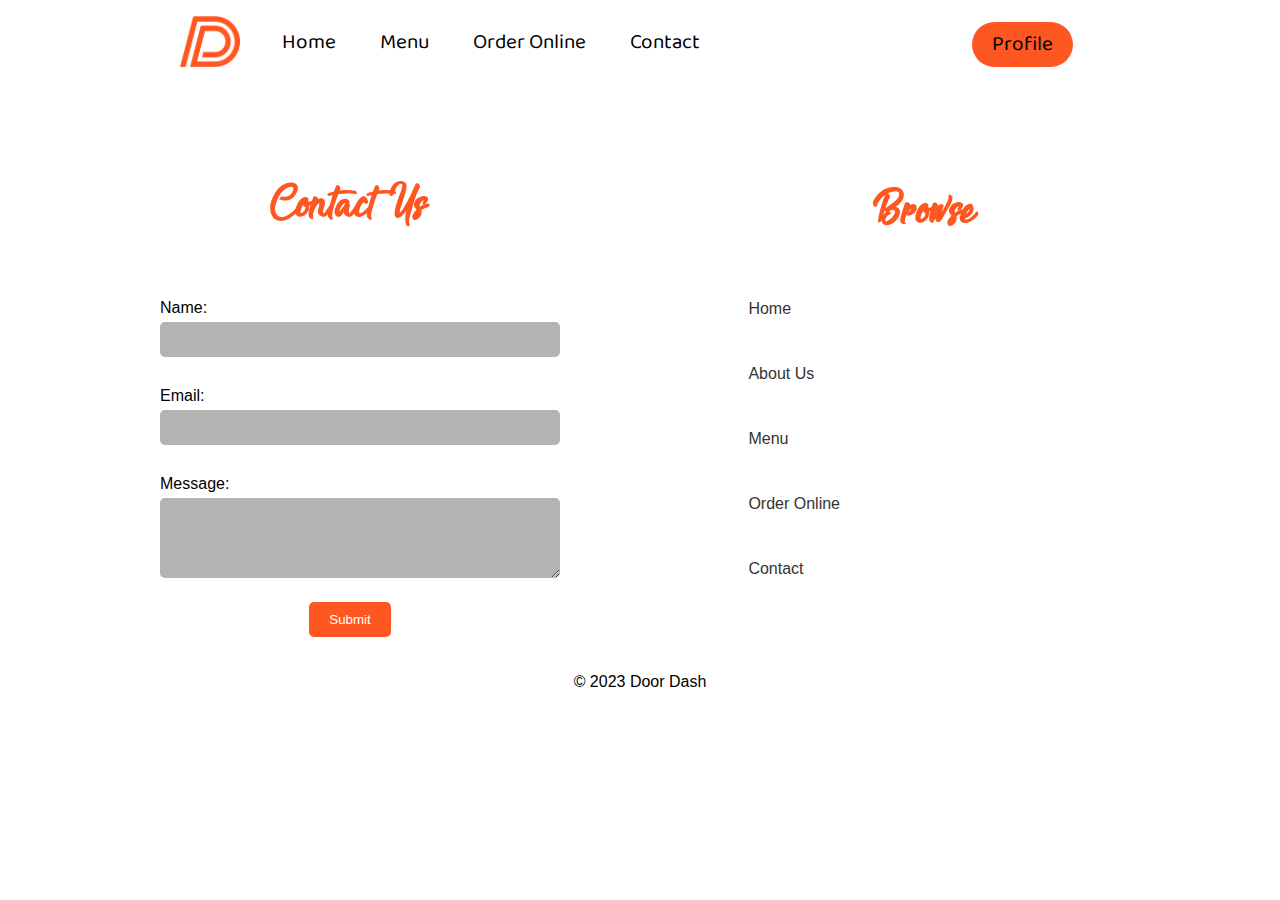
==== product.html @ d6040a44 "waleed has done his work" ====
<!DOCTYPE html>
<html lang="en">
<head>
    <meta charset="UTF-8">
    <meta name="viewport" content="width=device-width, initial-scale=1.0">
    <title>Delivery Details</title>
    <link rel="stylesheet" href="css/product.css">
    <link href="https://fonts.googleapis.com/css2?family=Baloo+Bhai+2:wght@800&display=swap" rel="stylesheet">
</head>

<body class="container">
    <header>
        <nav id = "navbar">
            <ul class="nav-links">
                <a href="#"><img class="logo" src="img/logooo.png"></a>
                <li><a href="#">Home</a></li>
                <li><a href="#">Menu</a></li>
                <li><a href="#">Order Online</a></li>
                <li><a href="#">Contact</a></li>
            </ul> 
            <div class="userprofile"> 
                <button class="btn_profile">Profile</button>
            </div>
        </nav>
    </header>








    <footer class="contact-footer">
        <div class="prevcol">
            <div class="contact-form">
                <h3>Contact Us</h3>
                <form action="#" method="post">
                    <label for="name">Name:</label>
                    <input type="text" id="name" name="name" required>
        
                    <label for="email">Email:</label>
                    <input type="email" id="email" name="email" required>
        
                    <label for="message">Message:</label>
                    <textarea id="message" name="message" rows="4" required></textarea>
        
                    <button type="submit" class="btn">Submit</button>
                </form>
            </div>
            <div class="links">
                <h2>Browse</h2>
                <ul class="footer-links">
                    <li><a href="#">Home</a></li>
                    <li><a href="#">About Us</a></li>
                    <li><a href="#">Menu</a></li>
                    <li><a href="#">Order Online</a></li>
                    <li><a href="#">Contact</a></li>
                </ul>
            </div>
        </div>
        <p>&copy; 2023 Door Dash</p>
    </footer>
</body>
</html>
---- css/product.css ----
/* product.css */


@font-face {
    font-family: 'myfont';
    src: url('./ffont.ttf') format('truetype'); /* TrueType font format */
}

.container {
    max-width: 1000px; /* Adjust as needed */
    margin: 0 auto; /* Center horizontally */
}  


body {
    font-family: Arial, sans-serif;
    margin: 0;
    padding: 0;

}

header {
    background-color: #333;
    color: #fff;
}


/*------------------------FOR LOGO---------------------------------*/

.logo {
    width: 60px;
    height: auto;
    margin-right: 20px;
}

/*------------------------END LOGO---------------------------------*/


/*------------------------FOR NAVBAR---------------------------------*/


#navbar {
    display: flex;
    align-items: center;
    position: sticky;
    top: 0px;
    
}

#navbar::before {
    content: "";
    background-color: #ffffff;
    position: absolute;
    top: 0px;
    left: 0px;
    height: 100%;
    width: 100%;
    z-index: -1;
    opacity: 1;
}


#navbar ul {
    display: flex;
    font-family: "Baloo Bhai 2", cursive;
}

#navbar ul li {
    list-style: none;
    font-size: 1.3rem;
}

#navbar ul li a {
    color: black;
    display: block;
    padding: 10px 22px;
    border-radius: 20px;
    text-decoration: none;
}

#navbar ul li a:hover {
    color: #ff5722;
    background-color: white;
}


/*-----------------END NAVBAR--------------------*/


/*-------------------Profile BUTTON----------------------*/

.btn_profile {
    padding: 6px 20px;
    border: 0px solid white;
    background-color: #ff5722;
    color: black;
    margin-top: -2px;
    margin-left: 250px;
    font-size: 1.3rem;
    font-family: "Baloo Bhai 2", cursive;
    border-radius: 30px;
    cursor: pointer;
    transition: all .2s ease-in-out;
}

.btn_profile:hover{
    background-color: black;
    color: #ff5722;
}


/*-------------------END BUTTON----------------------*/















/*-------------------------------FOR FOOTER---------------------------------------*/

.contact-footer {
    color: black;
    padding: 0px;
    text-align: center;
}

.prevcol {
    display: flex;
    align-items: center;
    justify-content: space-between;
}

.contact-form {
    min-width: 380px;
    margin: 0;
    padding: 20px;
    border-radius: 5px;
}

.contact-form h3 {
    font-family: "myfont";
    font-size: 60px;
    color: #ff5722;
}

.contact-form form label {
    display: block;
    margin-top: 10px;
    margin-bottom: 5px;
    text-align: left;
}

.contact-form form input,
.contact-form form textarea {
    width: 100%;
    padding: 10px;
    margin-bottom: 20px;
    border: none;
    background-color: rgb(179, 179, 179);
    color: #fff;
    border-radius: 5px;
}

.contact-form form button {
    padding: 10px 20px;
    background-color: #ff5722;
    color: #fff;
    border: none;
    border-radius: 5px;
}


.links {
    display: inline;
    padding:0px;
}

.footer-links {
    list-style: none;
    padding: 0;
    text-align: left;
}

.footer-links li {
    margin: 37px;
    margin-right: 300px;
}

.footer-links a {
    display: block;
    text-decoration: none;
    color: #333;
    padding: 5px 0;
}

.footer-links a:hover {
    color: #ff5722;
}

.links h2 {
    font-family: "myfont";
    font-size: 60px;
    color: #ff5722;
}



/*-------------------------------END FOOTER---------------------------------------*/
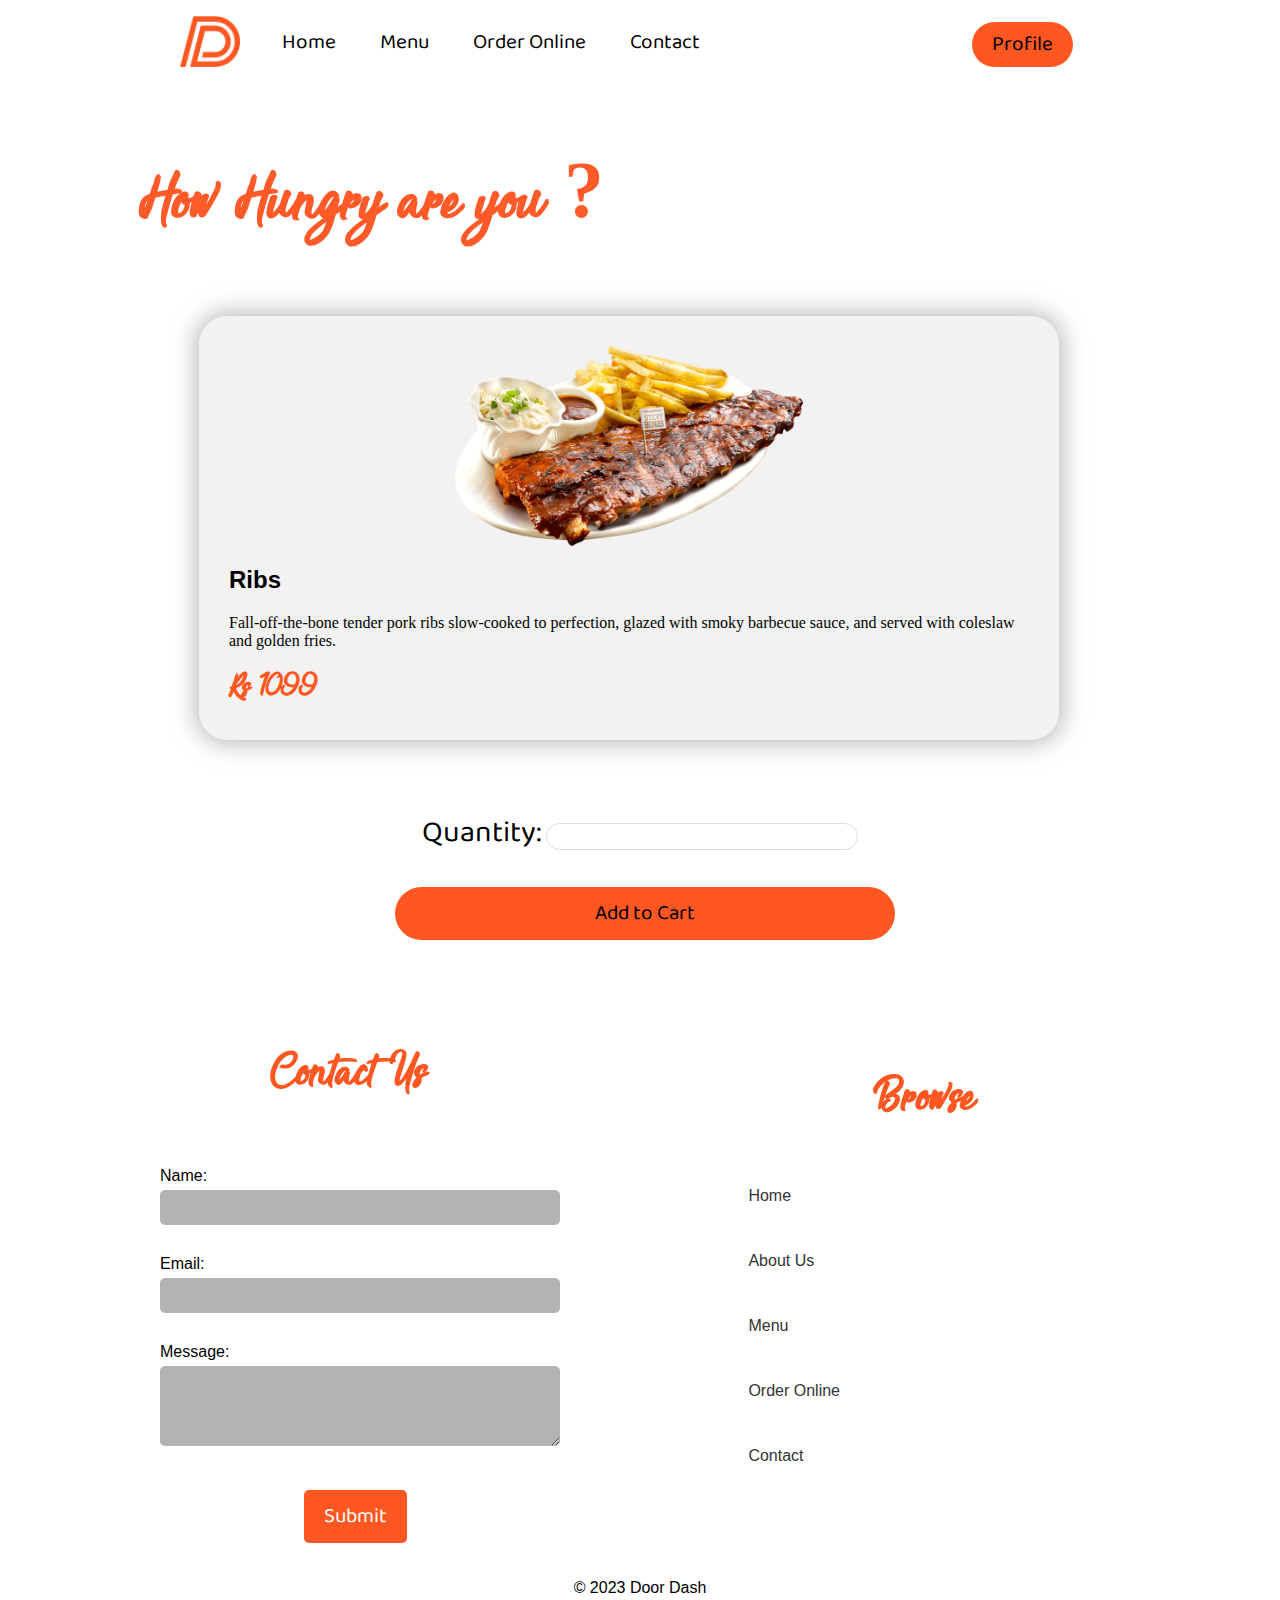
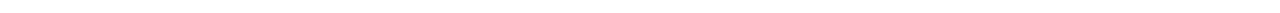
==== commit e9c1c6d7: "product done" ====
--- a/product.html
+++ b/product.html
@@ -24,9 +24,41 @@
         </nav>
     </header>
 
+    <div class="hungryheading">
+        <h1>How Hungry are you ? </h1>
+    </div>
 
 
 
+
+    <section id="product-container">
+        <div id="product">
+            <a href="product.html">
+                <div class="box">
+                    <img src="img/ribs.png" alt="">
+                    <h2 class="h-secondary center">Ribs</h2>
+                    <p class="center">Fall-off-the-bone tender pork ribs slow-cooked to perfection, 
+                        glazed with smoky barbecue sauce, and served with coleslaw and golden fries.
+                    </p>
+                    <div class="price">Rs 1099</div>
+                </div>
+            </a>
+        </div>
+
+
+    </section>
+
+    <section id="buy-items">
+
+        <div id="quantity">
+            <label for="quantity">Quantity:</label>
+            <input type="number" id="quantity" name="quantity" min="1" max="10" required>
+        <div id="items">
+            <a href="checkout.html">
+                <button class="btn">Add to Cart</button>
+            </a>
+        </div>
+    </section>
 
 
 
--- a/css/product.css
+++ b/css/product.css
@@ -84,7 +84,161 @@
 }
 
 
+.btn_profile {
+    padding: 6px 20px;
+    border: 0px solid white;
+    background-color: #ff5722;
+    color: black;
+    margin-top: -2px;
+    margin-left: 250px;
+    font-size: 1.3rem;
+    font-family: "Baloo Bhai 2", cursive;
+    border-radius: 30px;
+    cursor: pointer;
+    transition: all .2s ease-in-out;
+}
+
+.btn_profile:hover{
+    background-color: black;
+    color: #ff5722;
+}
+
+
+
 /*-----------------END NAVBAR--------------------*/
+
+/*-------------------FOR HOW HUNGRY----------------------*/
+.hungryheading {
+    color: #ff5a28;
+    text-align: left;
+    font-family: "myfont";
+    /* padding: 40px; */
+    font-size: 40px;
+}
+/*-------------------END HOW HUNGRY----------------------*/
+
+
+/*-------------------FOR PRODUCT----------------------*/
+
+.h-menu{
+    margin-top: 100px;
+    font-family: "myfont";
+    font-size: 60px;
+    color: #ff5722;
+    text-align: center;
+}
+
+#product-container a {
+    text-decoration: none;
+}
+#product {
+    margin: 34px;
+    display: flex;
+}
+
+#product .box {
+    width: 800px;
+    padding: 30px;
+    margin: 15px 25px;
+    border-radius: 28px;
+    background: #f2f2f2;
+    justify-content: space-evenly;
+    box-shadow: 0 0 25px 3px rgba(158, 158, 158, 0.75);
+    transition: all .3s ease-in-out;
+}
+
+#product .box:hover {
+    transform: scale(1.05);
+}
+
+#product .box img {
+    display: block;
+    /* justify-content: center; */
+    /* flex-wrap: wrap; */
+    /* align-items: center; */
+    margin: auto;
+    height: 200px;
+    /* width: 100px; */
+    /* object-fit: fill; */
+    /* no-repeat center center/cover; */
+}
+
+#product .box h2 {
+    color: black;
+}
+
+#product .box p {
+    font-family: "Bree Serif", serif;
+    color: black;
+}
+
+.price{
+    font-family: "myfont";
+    font-size: 40px;
+    font-weight: bold;
+    color: #ff5722;
+}
+/*------------------END PRODUCT----------------------*/
+
+
+/*-------------------FOR Quantity----------------------*/
+
+
+/* Style the buy-items section */
+#buy-items {
+    /* background-color: #f5f5f5; */
+    padding: 20px;
+    /* border: 1px solid #ddd; */
+    border-radius: 5px;
+    text-align: center;
+}
+
+
+/* Style the quantity label */
+#quantity label {
+    /* font-family: "myfont"; */
+    font-family: "Baloo Bhai 2", cursive;
+    font-size: 30px;
+    
+}
+
+/* Style the quantity input */
+#quantity input[type="number"] {
+    width: 300px;
+    padding: 5px;
+    border: 1px solid #ddd;
+    border-radius: 50px;
+}
+
+/* Style the items section */
+#items {
+    margin-top: 10px;
+}
+
+/* Style the Add to Cart button */
+.btn {
+    padding: 10px 200px;
+    border: 0px solid white;
+    background-color: #ff5722;
+    color: black;
+    margin-top: 20px;
+    margin-left: 10px;
+    font-size: 1.3rem;
+    font-family: "Baloo Bhai 2", cursive;
+    border-radius: 30px;
+    cursor: pointer;
+    transition: all .2s ease-in-out;
+}
+
+/* Change button color on hover */
+.btn:hover {
+    background-color: rgb(255, 128, 0);
+    color: black;
+}
+
+
+
+/*-------------------END Quantity----------------------*/
 
 
 /*-------------------Profile BUTTON----------------------*/
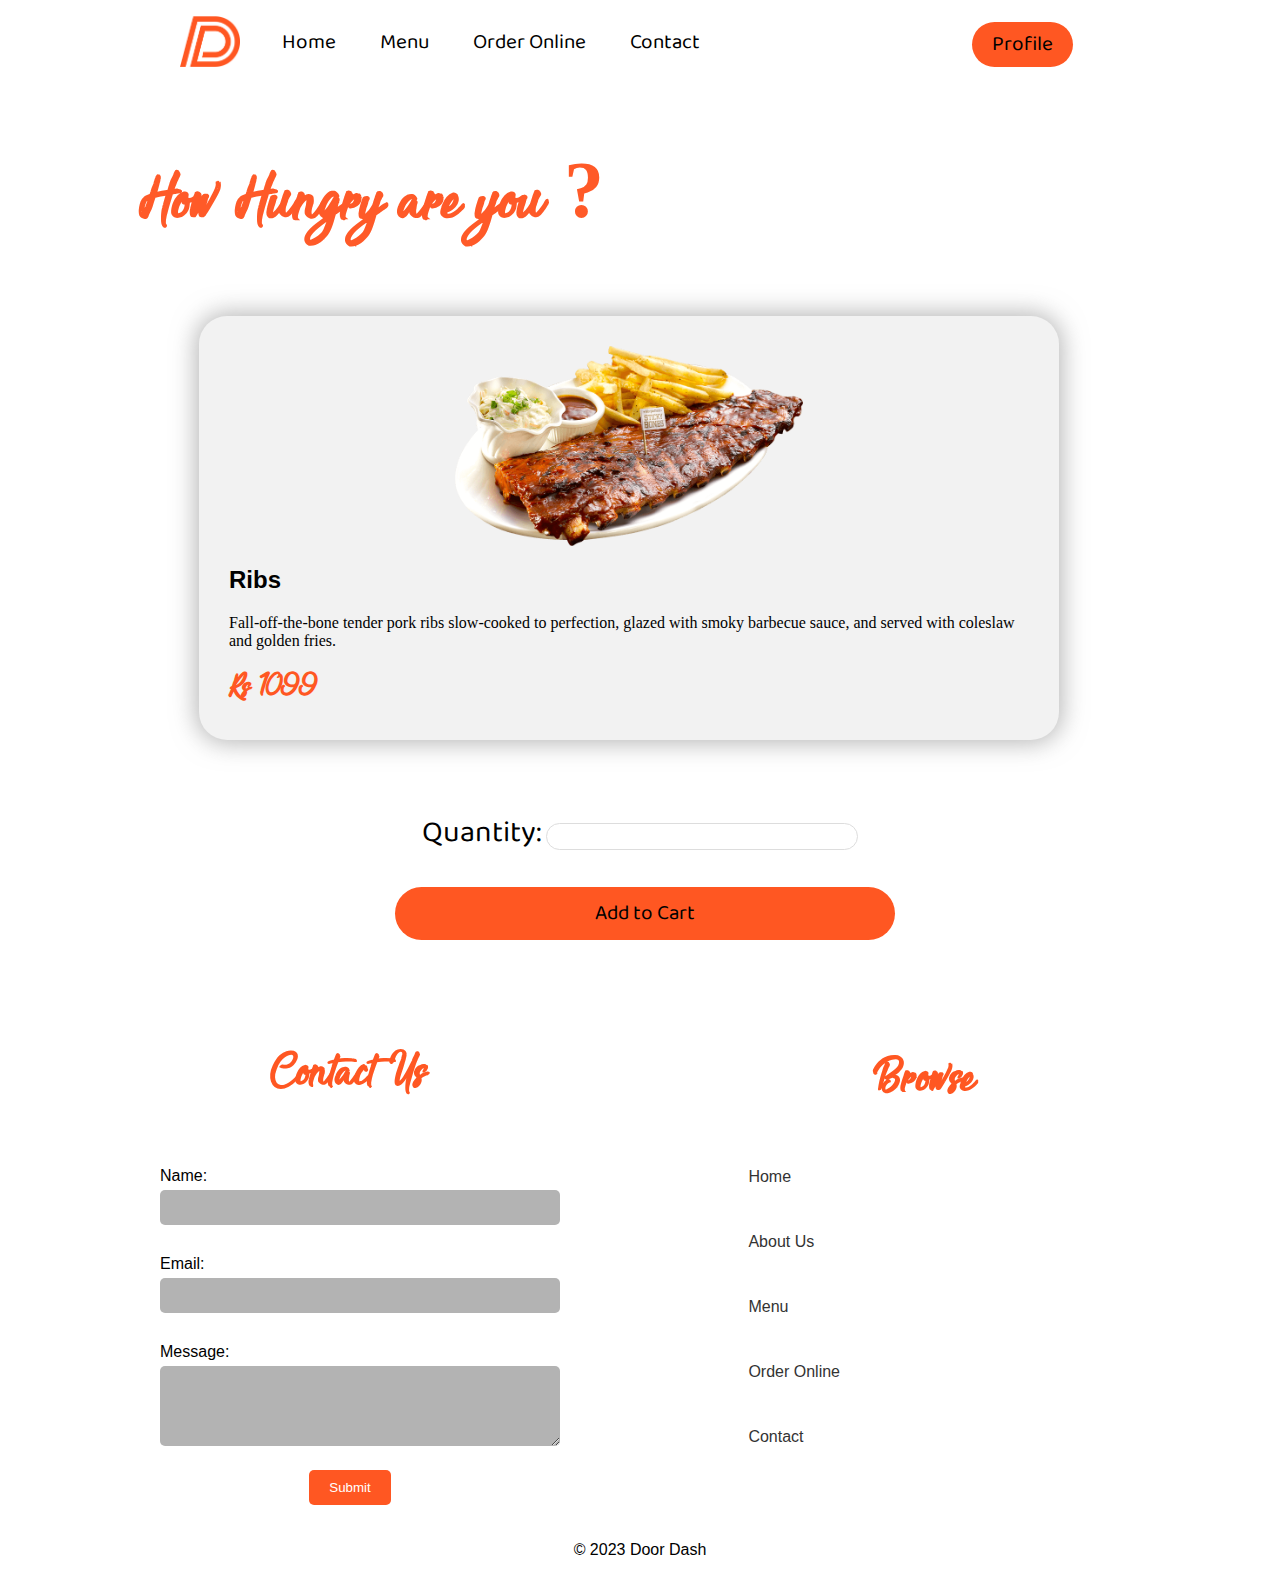
==== commit e36d9cca: "final" ====
--- a/product.html
+++ b/product.html
@@ -27,9 +27,6 @@
     <div class="hungryheading">
         <h1>How Hungry are you ? </h1>
     </div>
-
-
-
 
     <section id="product-container">
         <div id="product">
@@ -77,7 +74,7 @@
                     <label for="message">Message:</label>
                     <textarea id="message" name="message" rows="4" required></textarea>
         
-                    <button type="submit" class="btn">Submit</button>
+                    <button type="submit">Submit</button>
                 </form>
             </div>
             <div class="links">
--- a/css/product.css
+++ b/css/product.css
@@ -103,9 +103,35 @@
     color: #ff5722;
 }
 
-
-
 /*-----------------END NAVBAR--------------------*/
+
+
+
+/*-------------------Profile BUTTON----------------------*/
+
+.btn_profile {
+    padding: 6px 20px;
+    border: 0px solid white;
+    background-color: #ff5722;
+    color: black;
+    margin-top: -2px;
+    margin-left: 250px;
+    font-size: 1.3rem;
+    font-family: "Baloo Bhai 2", cursive;
+    border-radius: 30px;
+    cursor: pointer;
+    transition: all .2s ease-in-out;
+}
+
+.btn_profile:hover{
+    background-color: black;
+    color: #ff5722;
+}
+
+
+/*-------------------END BUTTON----------------------*/
+
+
 
 /*-------------------FOR HOW HUNGRY----------------------*/
 .hungryheading {
@@ -232,49 +258,11 @@
 
 /* Change button color on hover */
 .btn:hover {
-    background-color: rgb(255, 128, 0);
-    color: black;
-}
-
-
+    background-color: black;
+    color: #ff5722;
+}
 
 /*-------------------END Quantity----------------------*/
-
-
-/*-------------------Profile BUTTON----------------------*/
-
-.btn_profile {
-    padding: 6px 20px;
-    border: 0px solid white;
-    background-color: #ff5722;
-    color: black;
-    margin-top: -2px;
-    margin-left: 250px;
-    font-size: 1.3rem;
-    font-family: "Baloo Bhai 2", cursive;
-    border-radius: 30px;
-    cursor: pointer;
-    transition: all .2s ease-in-out;
-}
-
-.btn_profile:hover{
-    background-color: black;
-    color: #ff5722;
-}
-
-
-/*-------------------END BUTTON----------------------*/
-
-
-
-
-
-
-
-
-
-
-
 
 
 
